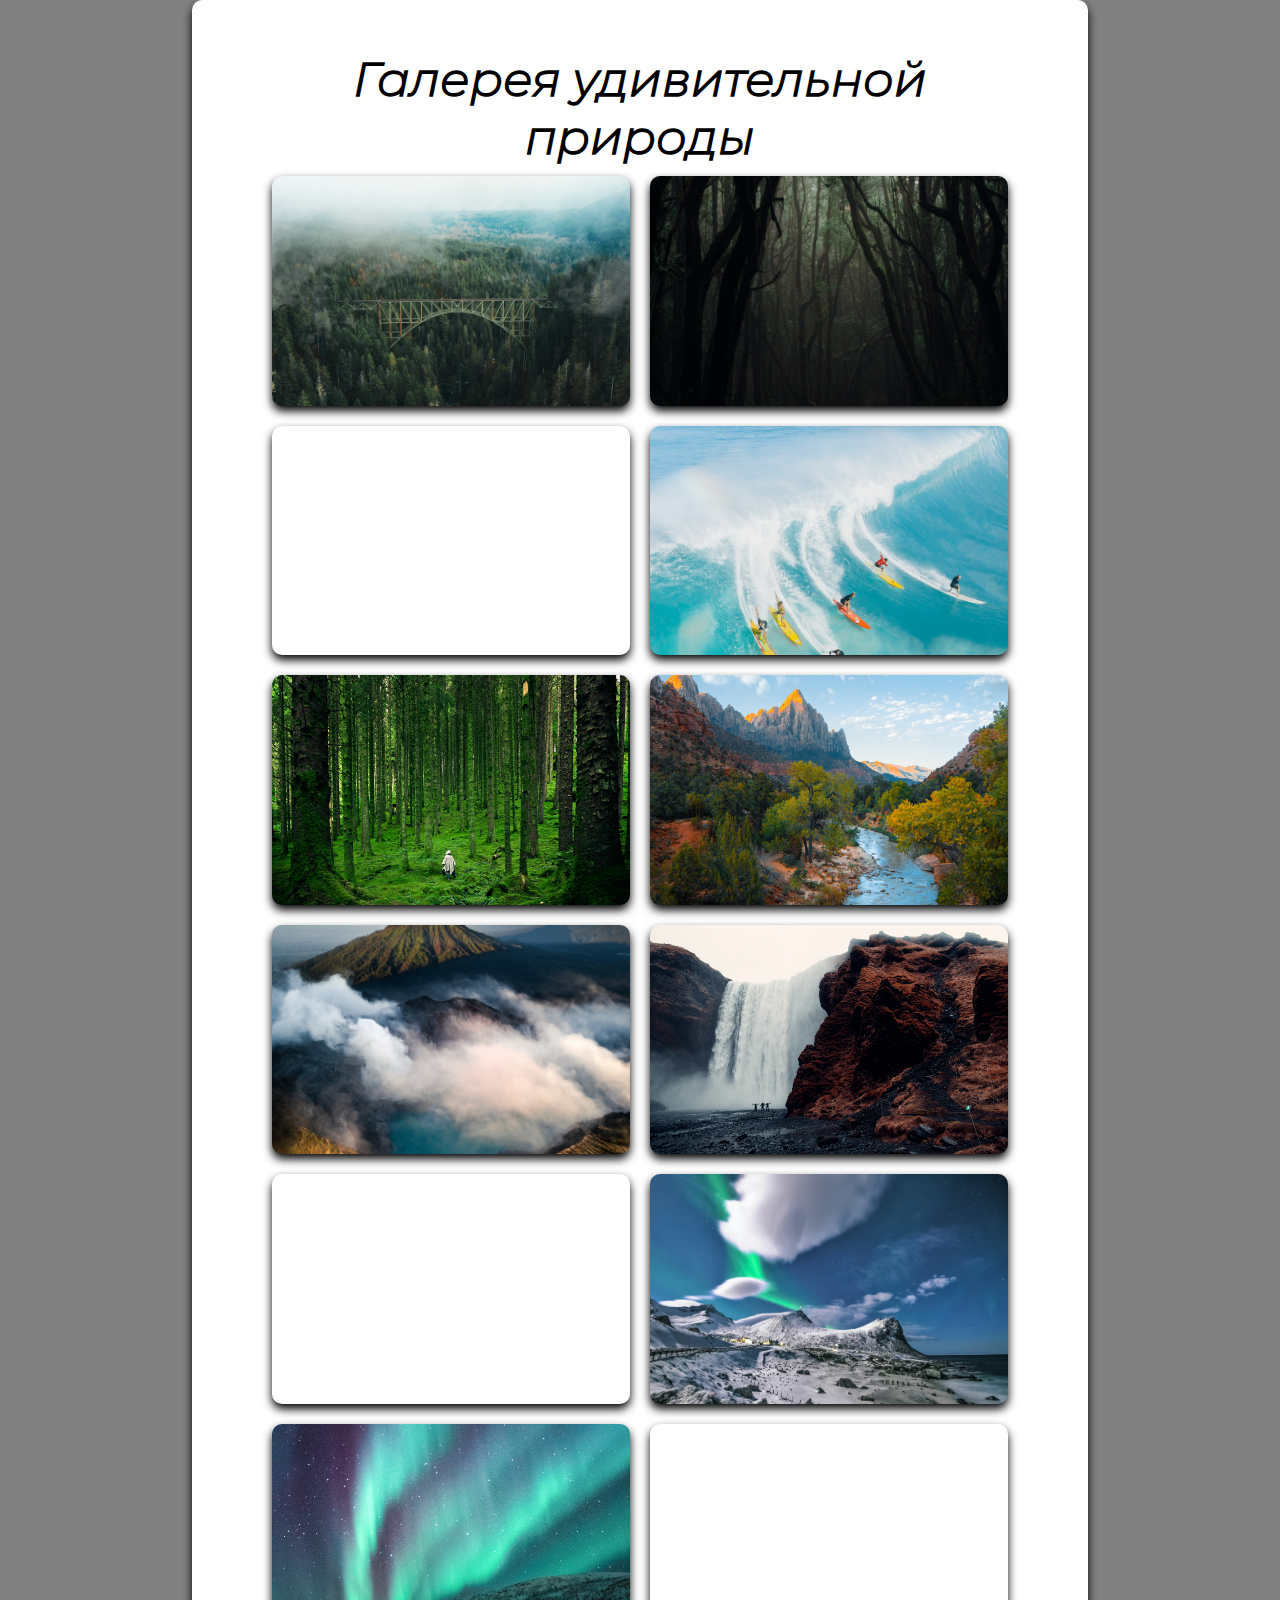
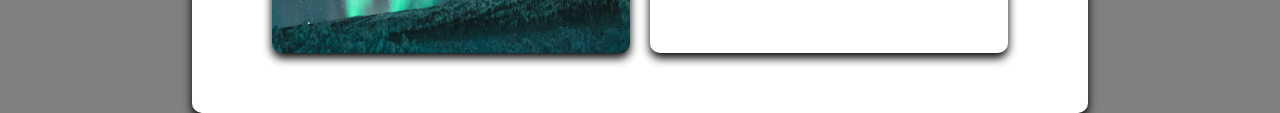
==== занятие 1/index.html @ 94b45e0a "Add files via upload" ====
<!DOCTYPE html>
<html lang="en">
<head>
    <meta charset="UTF-8">
    <meta http-equiv="X-UA-Compatible" content="IE=edge">
    <meta name="viewport" content="width=device-width, initial-scale=1.0">
    <title>Галерея</title>
    <link rel="stylesheet" href="css/main.css">
</head>
<body>
    <main>
        <h1>Галерея удивительной природы</h1>
        <div class="img photo1"></div>
        <div class="img photo2"></div>
        <div class="img photo3"></div>
        <div class="img photo4"></div>
        <div class="img photo5"></div>
        <div class="img photo6"></div>
        <div class="img photo7"></div>
        <div class="img photo8"></div>
        <div class="img photo9"></div>
        <div class="img photo10"></div>
        <div class="img photo11"></div>
        <div class="img photo12"></div>
    </main>
</body>
</html>
---- занятие 1/css/main.css ----
@font-face {
    font-family: Montserrat-LightItalic;
    src: url(../fonts/Montserrat-LightItalic.ttf);
}
body {
    background-color: gray;
    font-family: Montserrat-LightItalic;
}
* {
    padding: 0;
    margin: 0;
    box-sizing: border-box;
}
main {
    width: 70%;
    padding: 50px;
    margin: auto;
    background-color: white;
    display: flex;
    flex-wrap: wrap;
    justify-content: center;
    box-shadow: 0 5px 10px black;
    border-radius: 10px;
}
.img {
    width: calc(50% - 40px);
    height: calc((35vw - 40px) / 16*9);
    margin: 10px;
    background-color: white;
    background-position: center;
    background-size: cover;
    box-shadow: 0 5px 10px black;
    border-radius: 10px;
    transition: all 0.5s ease;
}
.img:hover {
    transform: scale(1.05) rotate(3deg);
    box-shadow: 0 10px 10px black;
}
h1 {
    width: 100%;
    text-align: center;
    font-size: 48px;
}
.photo1 {
    background-image: url(../img/1.jpg);
}
.photo2 {
    background-image: url(../img/2.jpg);
}
.photo3 {
    background-image: url(../img/3.jpg);
}
.photo4 {
    background-image: url(../img/4.jpg);
}
.photo5 {
    background-image: url(../img/5.jpg);
}
.photo6 {
    background-image: url(../img/6.jpg);
}
.photo7 {
    background-image: url(../img/7.jpg);
}
.photo8 {
    background-image: url(../img/8.jpg);
}
.photo9 {
    background-image: url(../img/9.jpg);
}
.photo10 {
    background-image: url(../img/10.jpg);
}
.photo11 {
    background-image: url(../img/11.jpg);
}
.photo12 {
    background-image: url(../img/12.jpg);
}
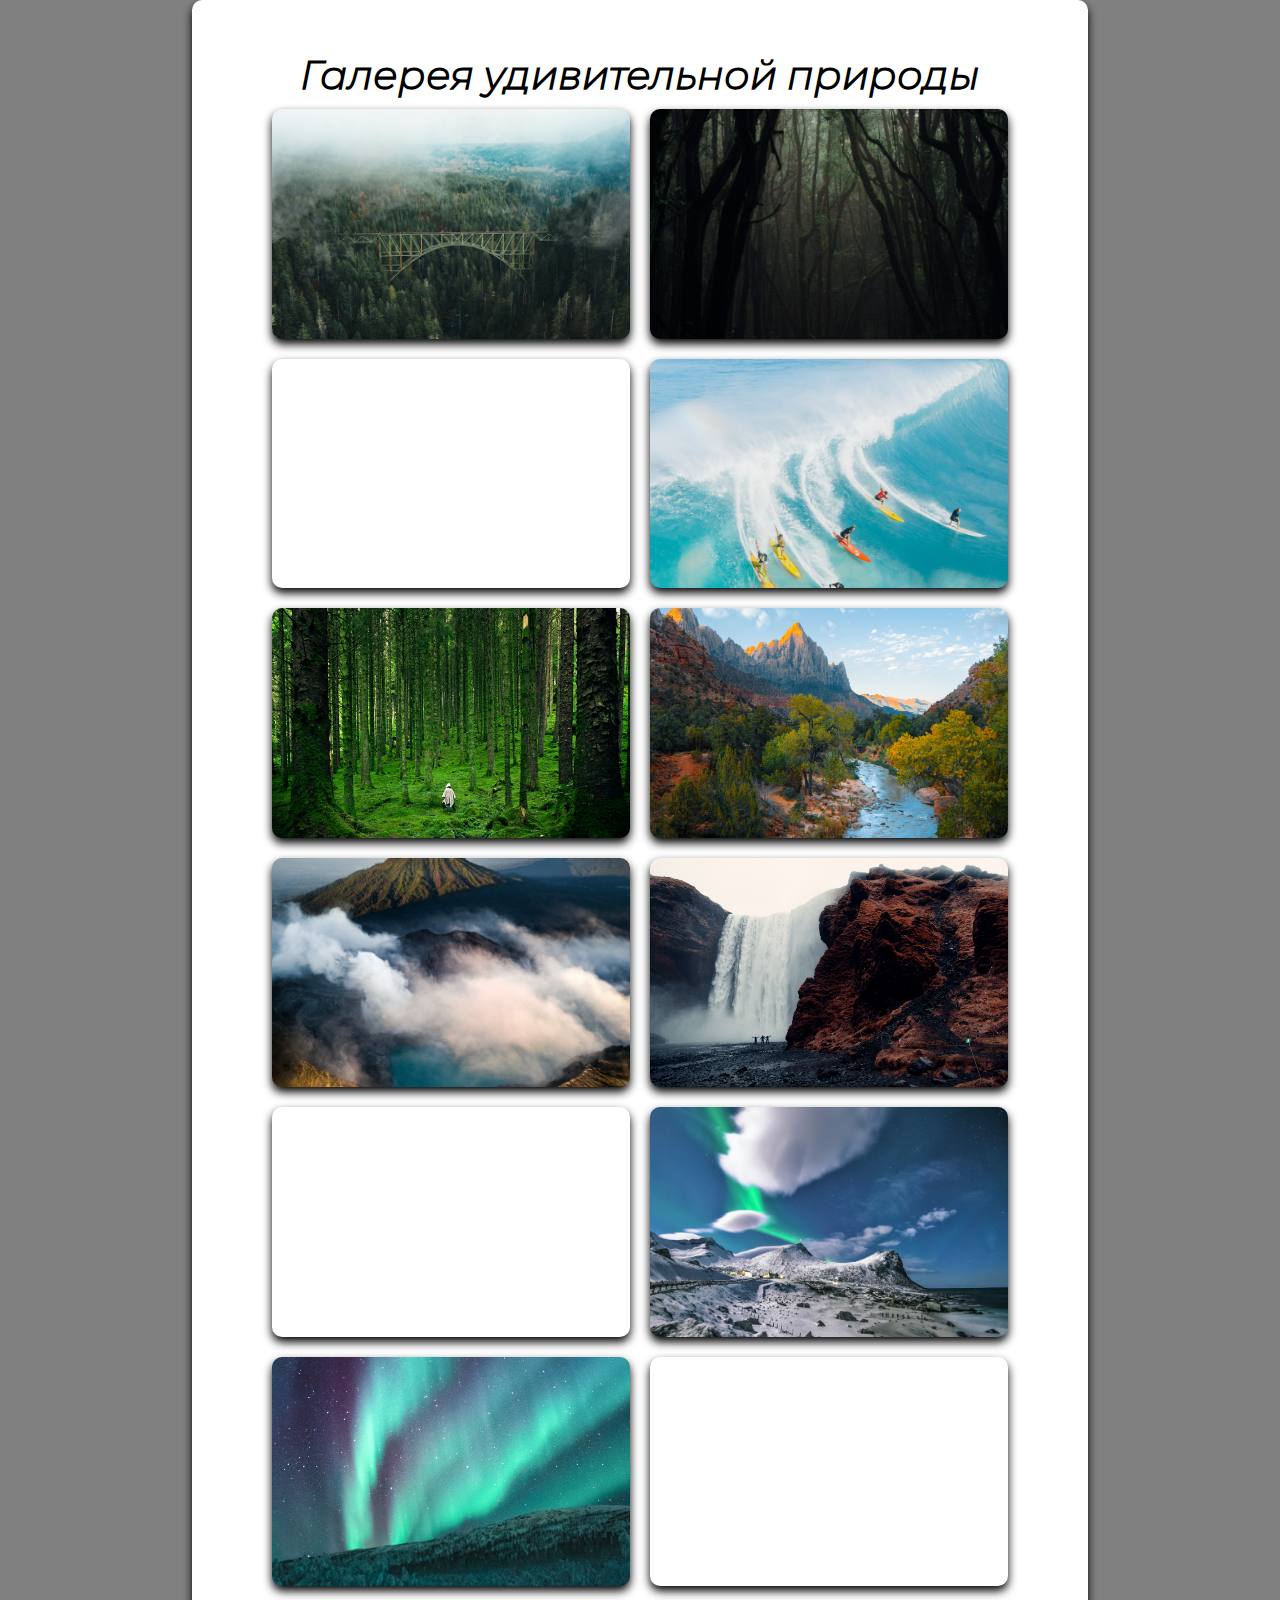
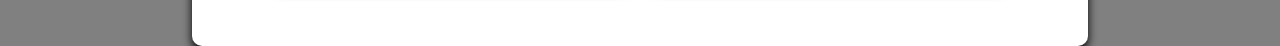
==== commit 16184109: "Add files via upload" ====
--- a/занятие 1/index.html
+++ b/занятие 1/index.html
@@ -6,6 +6,7 @@
     <meta name="viewport" content="width=device-width, initial-scale=1.0">
     <title>Галерея</title>
     <link rel="stylesheet" href="css/main.css">
+    <link rel="stylesheet" href="css/media.css">
 </head>
 <body>
     <main>
--- a/занятие 1/css/main.css
+++ b/занятие 1/css/main.css
@@ -10,6 +10,7 @@
     padding: 0;
     margin: 0;
     box-sizing: border-box;
+    min-width: 300px;
 }
 main {
     width: 70%;
@@ -40,7 +41,7 @@
 h1 {
     width: 100%;
     text-align: center;
-    font-size: 48px;
+    font-size: 40px;
 }
 .photo1 {
     background-image: url(../img/1.jpg);
--- a/занятие 1/css/media.css
+++ b/занятие 1/css/media.css
@@ -0,0 +1,11 @@
+@media only screen and (max-width:480px) {
+   main {
+       width: 95%;
+       padding: 30px 0;
+   }
+   .img {
+       width: calc(100% - 40px);
+       height: calc((50vw - 20px) / 9 * 16);
+       margin: 10px;
+   } 
+}